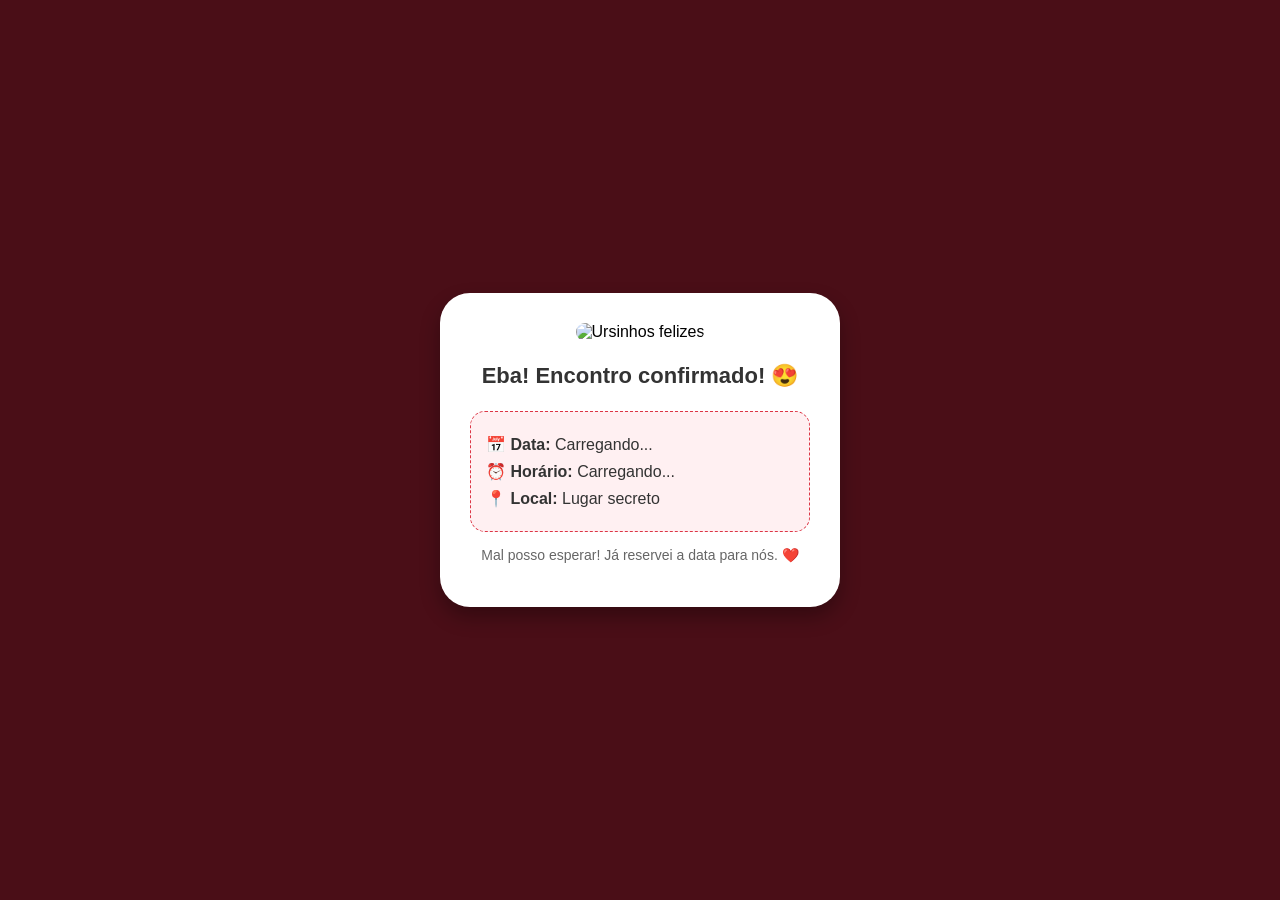
==== confirmacao.html @ 6be05e1d "telas separadas" ====
<!DOCTYPE html>
<html lang="pt-BR">
<head>
    <meta charset="UTF-8">
    <meta name="viewport" content="width=device-width, initial-scale=1.0">
    <title>Encontro Confirmado!</title>
    <link rel="stylesheet" href="style.css">
</head>
<body>

    <div class="painel-central">
        <img src="https://media1.tenor.com/m/jKeEsyBbz6IAAAAC/turtle-love.gif" alt="Ursinhos felizes" class="ursinho">
        <h2>Eba! Encontro confirmado! 😍</h2>
        
        <div class="detalhes-encontro">
            <p>📅 <strong>Data:</strong> <span id="resumoDia">Carregando...</span></p>
            <p>⏰ <strong>Horário:</strong> <span id="resumoHora">Carregando...</span></p>
            <p>📍 <strong>Local:</strong> Lugar secreto</p>
        </div>
        
        <p class="mensagem-final">Mal posso esperar! Já reservei a data para nós. ❤️</p>
    </div>

    <script src="script.js"></script>
</body>
</html>
---- style.css ----
/* Configuração do fundo escuro da tela inteira */
body {
    margin: 0;
    padding: 0;
    height: 100vh;
    display: flex;
    justify-content: center;
    align-items: center;
    background-color: #4a0e17; 
    font-family: sans-serif;
    overflow: hidden; /* Importante: impede que barras de rolagem apareçam na tela */
}

/* Caixa branca arredondada centralizada */
.painel-central {
    background-color: #ffffff;
    padding: 30px;
    border-radius: 30px;
    text-align: center;
    box-shadow: 0px 10px 20px rgba(0, 0, 0, 0.3);
    width: 85%;
    max-width: 400px;
    box-sizing: border-box;
}

/* Tamanho das imagens dos ursinhos */
.ursinho {
    width: 200px;
    height: 160px;
    border-radius: 15px;
    object-fit: cover;
}

/* Estilo do título da pergunta */
h2 {
    color: #333;
    margin-top: 20px;
    font-size: 22px;
    line-height: 1.4;
}

/* Texto em vermelho indicando o erro */
.mensagem-erro {
    color: #d9383a;
    font-size: 14px;
    font-weight: bold;
    margin-bottom: 25px;
    display: none;
}

/* Organização dos botões em coluna */
.botoes {
    display: flex;
    flex-direction: column;
    align-items: center;
    gap: 15px;
}

/* Formato geral dos botões */
button {
    padding: 14px;
    font-size: 16px;
    font-weight: bold;
    border: none;
    border-radius: 8px;
    cursor: pointer;
    text-transform: uppercase;
}

/* Botão SIM */
.btn-sim {
    background-color: #28a745;
    color: white;
    width: 140px;
    max-widht: 140px;
}

/* Botão NÃO que vai fugir */
.btn-nao {
    background-color: #dc3545;
    color: white;
    transition: all 0.1s ease; /* Cria um movimento leve e rápido */
    width: 140px;
    max-widht: 140px;
}

/* Caixa pontilhada da segunda tela */
.detalhes-encontro {
    background-color: #fff0f2;
    padding: 15px;
    border-radius: 15px;
    margin-top: 15px;
    text-align: left;
    border: 1px dashed #dc3545;
}

.detalhes-encontro p {
    margin: 8px 0;
    color: #333;
    font-size: 16px;
}

/* Mensagem romântica final */
.mensagem-final {
    color: #666;
    font-size: 14px;
    margin-top: 15px;
}
/* Formulário de seleção de dia e hora */
.formulario-encontro {
    display: flex;
    flex-direction: column;
    text-align: left;
    margin-top: 15px;
    gap: 8px;
}

.formulario-encontro label {
    font-size: 14px;
    font-weight: bold;
    color: #444;
    margin-top: 8px;
}

.campo-selecao {
    padding: 10px;
    border-radius: 8px;
    border: 1px solid #ccc;
    font-size: 15px;
    width: 100%;
    box-sizing: border-box;
}

/* Botão de confirmação */
.btn-confirmar {
    background-color: #28a745;
    color: white;
    width: 100%;
    margin-top: 15px;
}
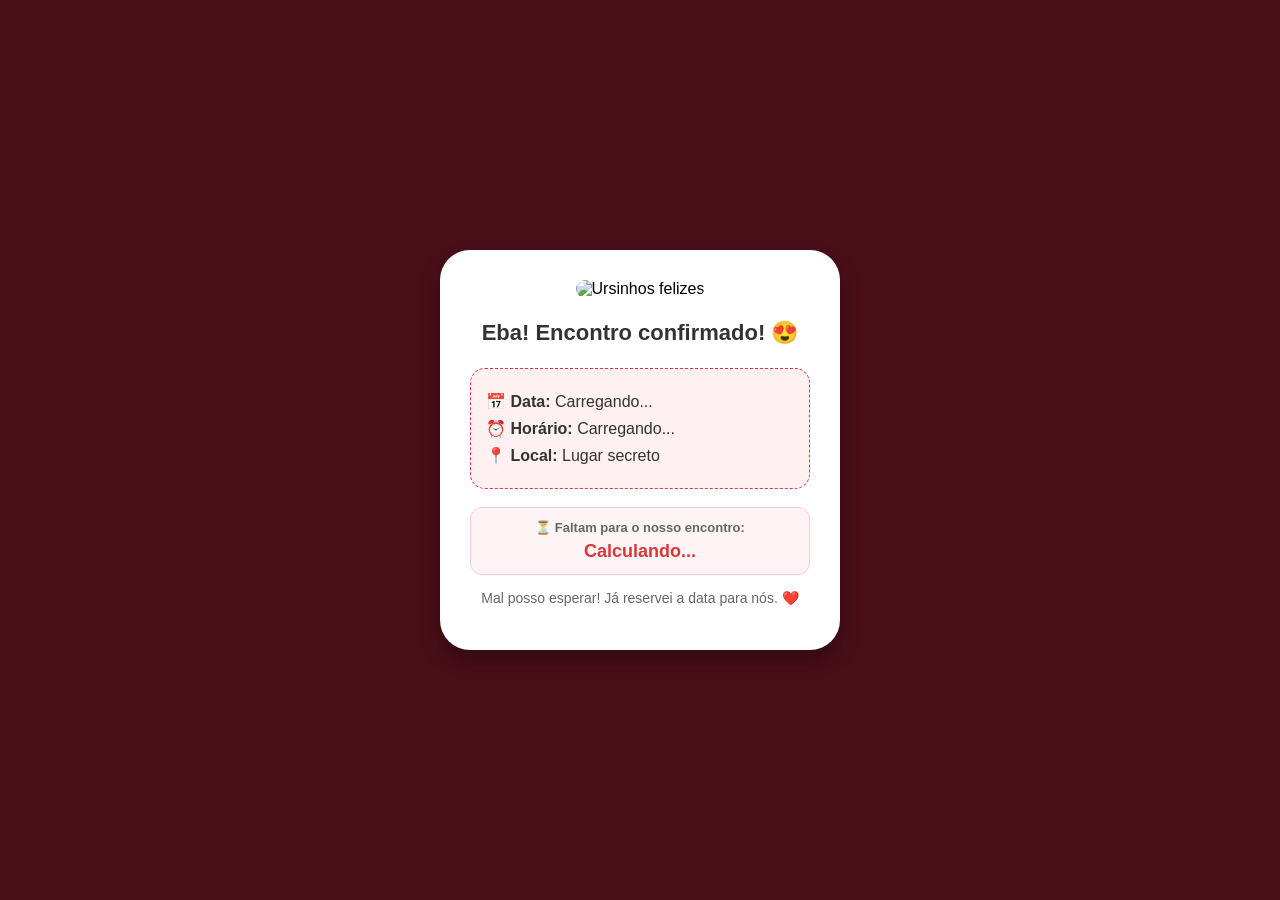
==== commit 436dda09: "Extras pq ela merece" ====
--- a/confirmacao.html
+++ b/confirmacao.html
@@ -5,6 +5,8 @@
     <meta name="viewport" content="width=device-width, initial-scale=1.0">
     <title>Encontro Confirmado!</title>
     <link rel="stylesheet" href="style.css">
+    
+    <script src="https://cdn.jsdelivr.net/npm/canvas-confetti@1.6.0/dist/confetti.browser.min.js"></script>
 </head>
 <body>
 
@@ -17,6 +19,11 @@
             <p>⏰ <strong>Horário:</strong> <span id="resumoHora">Carregando...</span></p>
             <p>📍 <strong>Local:</strong> Lugar secreto</p>
         </div>
+
+        <div class="caixa-timer">
+            <p class="titulo-timer">⏳ Faltam para o nosso encontro:</p>
+            <div id="contador" class="contador">Calculando...</div>
+        </div>
         
         <p class="mensagem-final">Mal posso esperar! Já reservei a data para nós. ❤️</p>
     </div>
--- a/style.css
+++ b/style.css
@@ -137,4 +137,25 @@
     color: white;
     width: 100%;
     margin-top: 15px;
+}
+/* Caixa da Contagem Regressiva */
+.caixa-timer {
+    margin-top: 18px;
+    padding: 12px;
+    background-color: #fff4f5;
+    border-radius: 12px;
+    border: 1px solid #ffccd5;
+}
+
+.titulo-timer {
+    margin: 0 0 6px 0;
+    font-size: 13px;
+    color: #666;
+    font-weight: bold;
+}
+
+.contador {
+    font-size: 18px;
+    font-weight: bold;
+    color: #d9383a;
 }
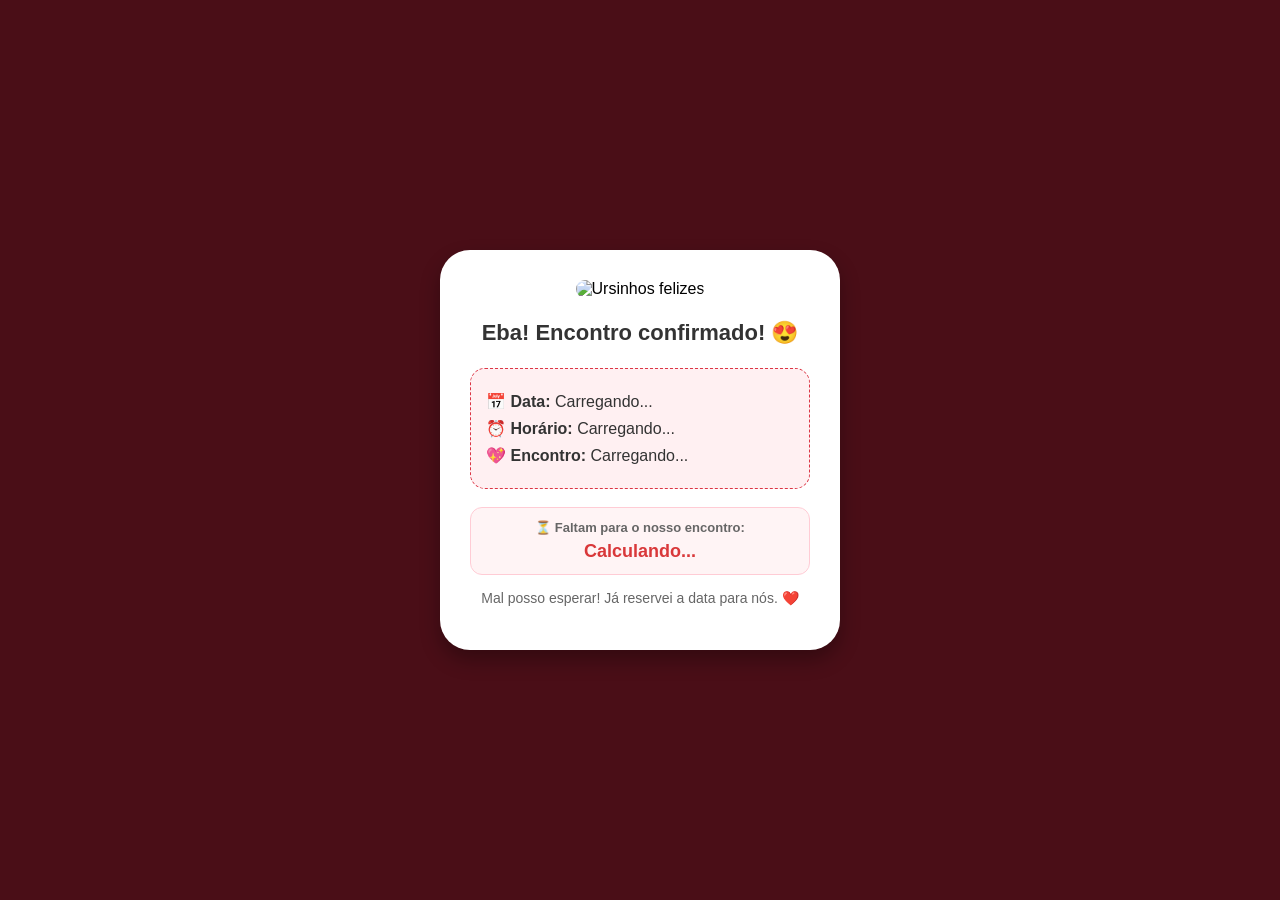
==== commit 0aaa274b: "Adiciona escolha do tipo de encontro" ====
--- a/confirmacao.html
+++ b/confirmacao.html
@@ -17,7 +17,7 @@
         <div class="detalhes-encontro">
             <p>📅 <strong>Data:</strong> <span id="resumoDia">Carregando...</span></p>
             <p>⏰ <strong>Horário:</strong> <span id="resumoHora">Carregando...</span></p>
-            <p>📍 <strong>Local:</strong> Lugar secreto</p>
+            <p>💖 <strong>Encontro:</strong> <span id="resumoLocal">Carregando...</span></p>
         </div>
 
         <div class="caixa-timer">
@@ -30,4 +30,4 @@
 
     <script src="script.js"></script>
 </body>
-</html>+</html>
--- a/style.css
+++ b/style.css
@@ -21,6 +21,8 @@
     width: 85%;
     max-width: 400px;
     box-sizing: border-box;
+    max-height: calc(100vh - 24px);
+    overflow-y: auto;
 }
 
 /* Tamanho das imagens dos ursinhos */
@@ -158,4 +160,20 @@
     font-size: 18px;
     font-weight: bold;
     color: #d9383a;
-}+}
+
+@media (max-height: 700px) {
+    .painel-central {
+        padding: 20px;
+    }
+
+    .ursinho {
+        width: 150px;
+        height: 110px;
+    }
+
+    h2 {
+        margin-top: 12px;
+        font-size: 20px;
+    }
+}
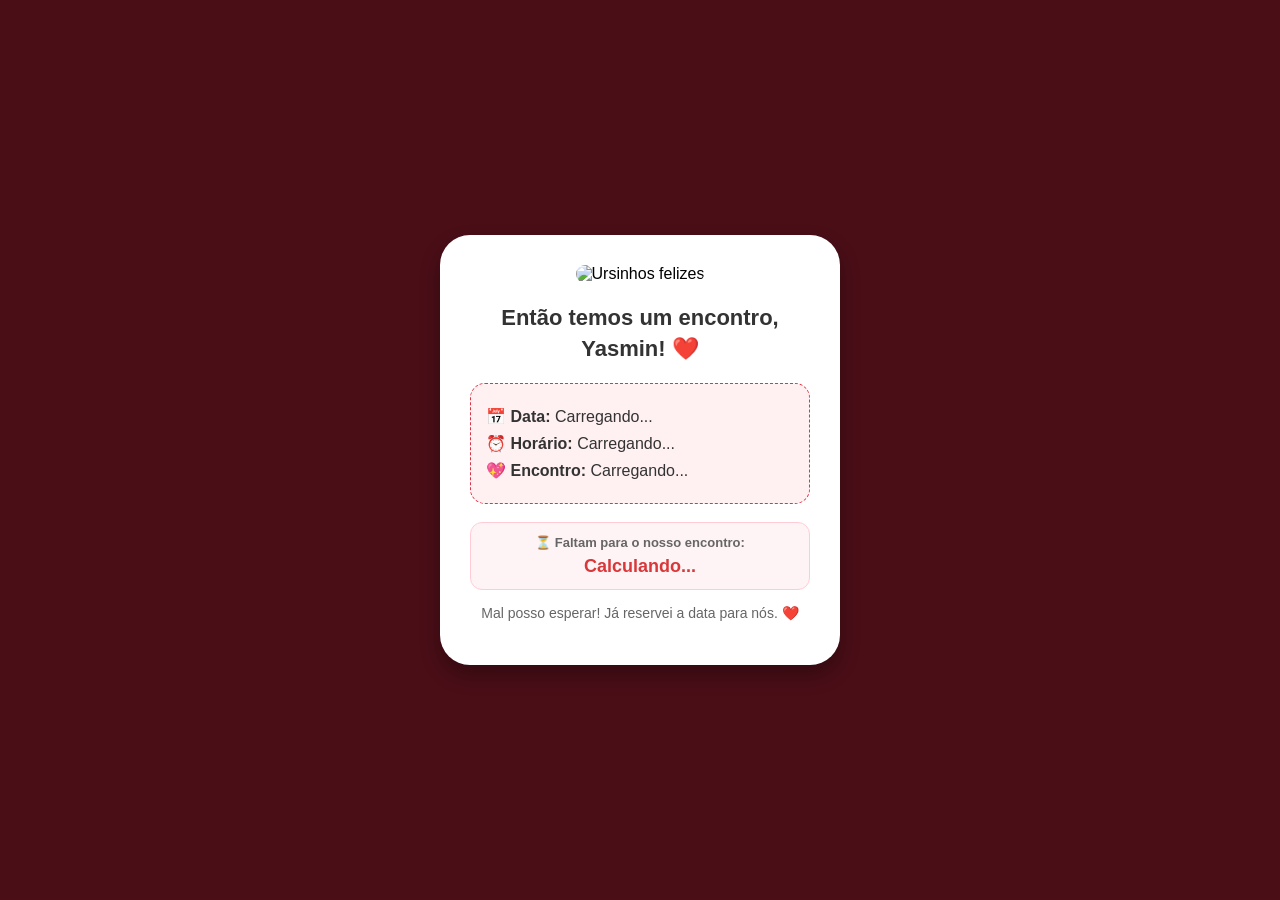
==== commit abfccda6: "Personaliza confirmação para Yasmin" ====
--- a/confirmacao.html
+++ b/confirmacao.html
@@ -12,7 +12,7 @@
 
     <div class="painel-central">
         <img src="https://media1.tenor.com/m/jKeEsyBbz6IAAAAC/turtle-love.gif" alt="Ursinhos felizes" class="ursinho">
-        <h2>Eba! Encontro confirmado! 😍</h2>
+        <h2>Então temos um encontro, Yasmin! ❤️</h2>
         
         <div class="detalhes-encontro">
             <p>📅 <strong>Data:</strong> <span id="resumoDia">Carregando...</span></p>
